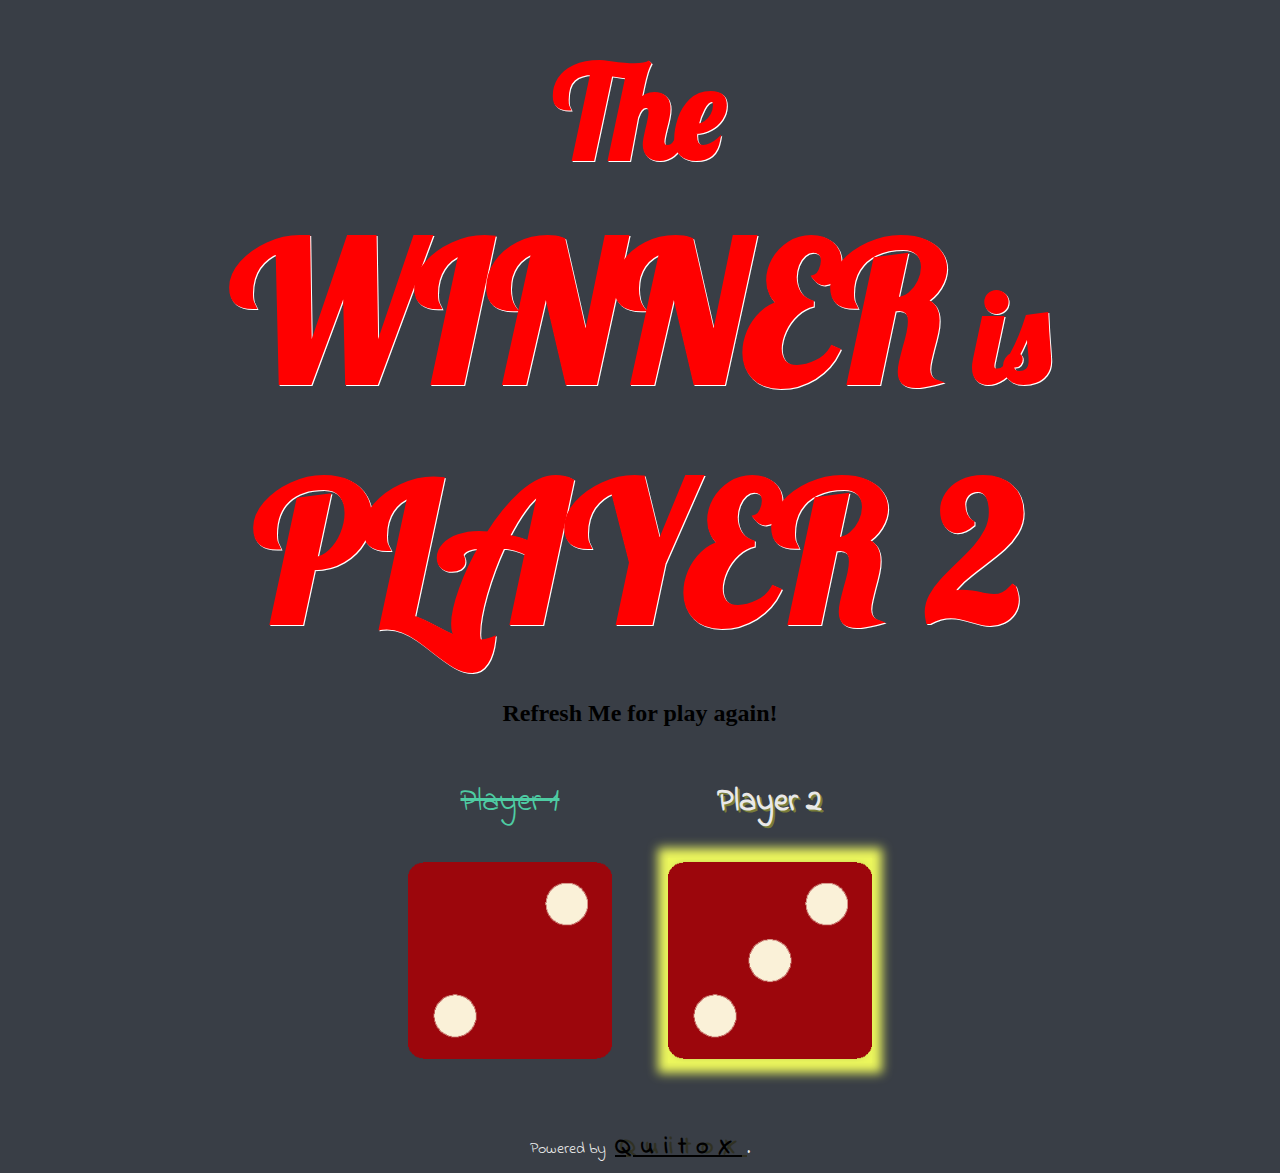
==== index.html @ 33ad1bda "Dicee - game." ====
<!DOCTYPE html>
<html lang="en" dir="ltr">
  <head>
    <meta charset="utf-8">
    <title>Dicee</title>
    <link rel="stylesheet" href="styles.css">
    <link href="https://fonts.googleapis.com/css?family=Indie+Flower|Lobster" rel="stylesheet">

  </head>
  <body>

    <div class="container">
      <h1></h1>
      <h2>Refresh Me for play again!</h2>

      <div class="dice">
        <p>Player 1</p>
        <img class="img1" src="">
      </div>

      <div class="dice">
        <p>Player 2</p>
        <img class="img2" src="">
      </div>

    </div>

    <script type="text/javascript" src="js.js"></script>
  </body>

  <footer>
    Powered by <a href="">QuitoX</a>.
  </footer>
</html>
---- styles.css ----
.container {
  width: 70%;
  margin: auto;
  text-align: center;
}

.dice {
  text-align: center;
  display: inline-block;

}

body {
  background-color: #393E46;
}

h1 {
  margin: 30px;
  font-family: 'Lobster', cursive;
  text-shadow: 1px 1px #fff; /*-5px 0 #303123;*/
  font-size: 8rem;
  color: #4ECCA3;
}
strong{
  font-size: 1.5em;
}

p {
  font-size: 2rem;
  color: #4ECCA3;
  font-family: 'Indie Flower', cursive;
}
p.winner{
  font-weight: 900;
  text-shadow: 2px 2px #787c38; 
  color: rgb(233, 232, 232);
}
img {
  width: 80%;
  border-radius: 0%;

}
img.winner{
  box-shadow: rgb(236, 247, 93) 0px 0px 10px 10px, rgb(236, 247, 93) 0px 0px 10px 10px inset;
}

footer {
  margin-top: 5%;
  color: #EEEEEE;
  text-align: center;
  font-family: 'Indie Flower', cursive;

}
footer a{
  font-family: 'Indie Flower', cursive;
  /*<link href="https://fonts.googleapis.com/css?family=Indie+Flower|Lobster" rel="stylesheet">*/
  font-size: 1.5rem;
  color: #000000;
  font-weight: 700;
  letter-spacing: 10px;
  padding: 0 5px;
  text-shadow: #303123 5px 0px;
}
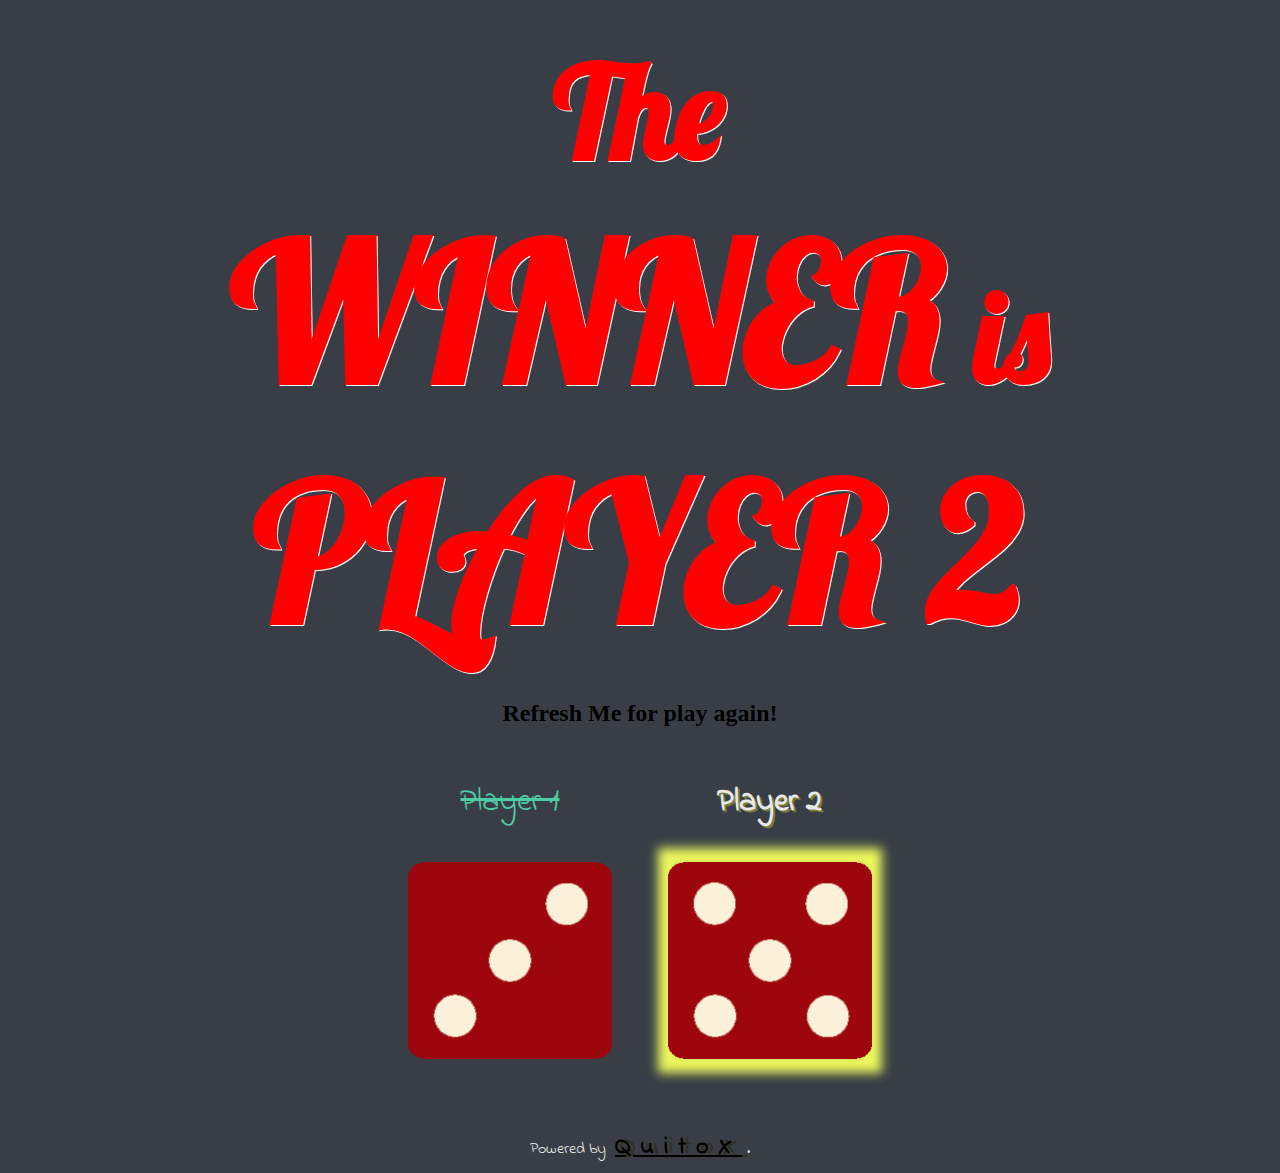
==== commit 69f55f34: "adding viewport at meta tag." ====
--- a/index.html
+++ b/index.html
@@ -2,7 +2,8 @@
 <html lang="en" dir="ltr">
   <head>
     <meta charset="utf-8">
-    <title>Dicee</title>
+    <meta name="viewport" content="width=device-width, initial-scale=1.0">
+    <title>Dicee - The Game</title>
     <link rel="stylesheet" href="styles.css">
     <link href="https://fonts.googleapis.com/css?family=Indie+Flower|Lobster" rel="stylesheet">
 
--- a/styles.css
+++ b/styles.css
@@ -61,3 +61,13 @@
   padding: 0 5px;
   text-shadow: #303123 5px 0px;
 }
+@media (max-withd: 500px){
+  h1{
+    font-size: 2rem;
+  }
+}
+@media (max-withd: 800px){
+  h1{
+    font-size: 4rem;
+  }
+}
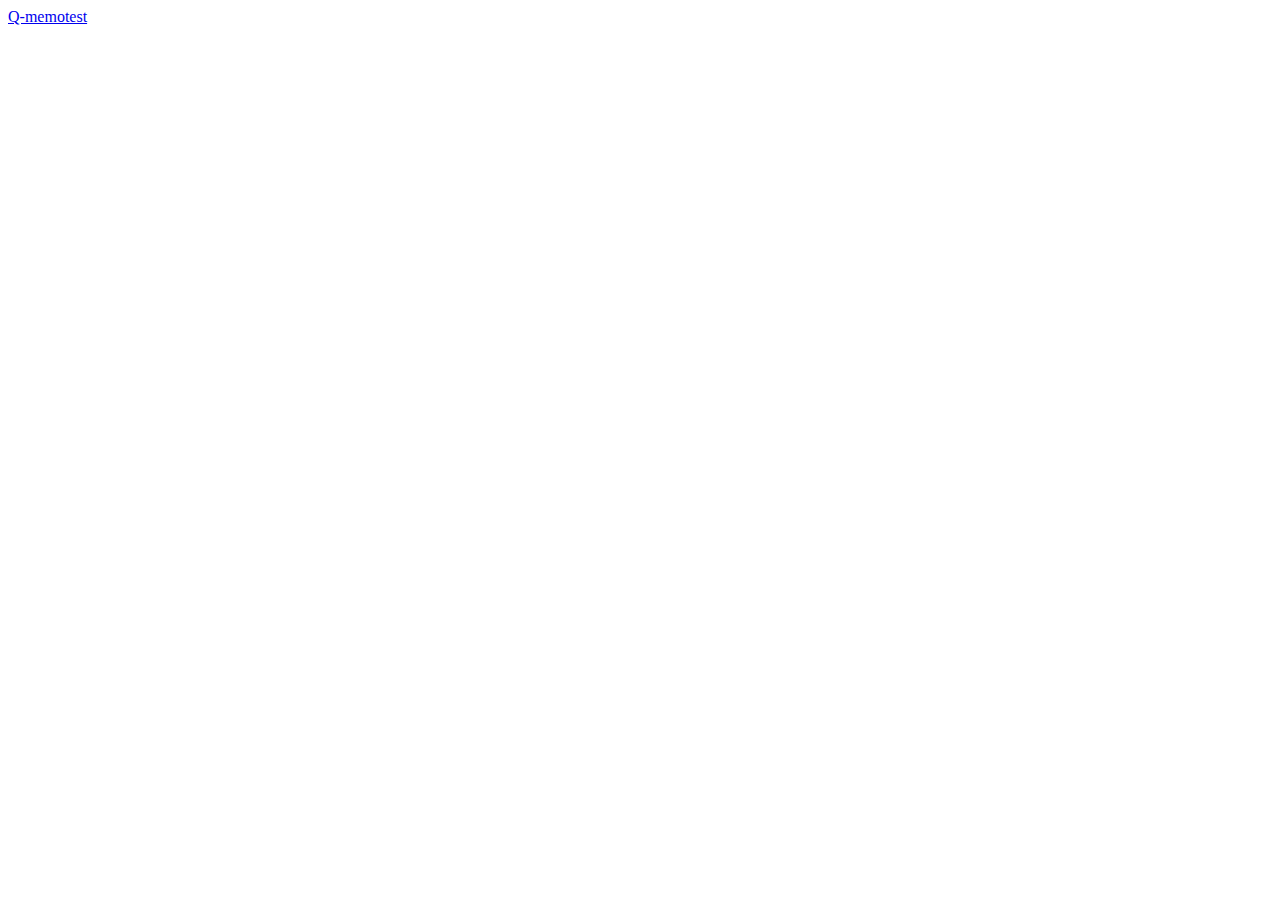
==== commit d1c3d158: "Re - inicio!" ====
--- a/index.html
+++ b/index.html
@@ -1,35 +1,12 @@
 <!DOCTYPE html>
-<html lang="en" dir="ltr">
-  <head>
-    <meta charset="utf-8">
+<html lang="en">
+<head>
+    <meta charset="UTF-8">
+    <meta http-equiv="X-UA-Compatible" content="IE=edge">
     <meta name="viewport" content="width=device-width, initial-scale=1.0">
-    <title>Dicee - The Game</title>
-    <link rel="stylesheet" href="styles.css">
-    <link href="https://fonts.googleapis.com/css?family=Indie+Flower|Lobster" rel="stylesheet">
-
-  </head>
-  <body>
-
-    <div class="container">
-      <h1></h1>
-      <h2>Refresh Me for play again!</h2>
-
-      <div class="dice">
-        <p>Player 1</p>
-        <img class="img1" src="">
-      </div>
-
-      <div class="dice">
-        <p>Player 2</p>
-        <img class="img2" src="">
-      </div>
-
-    </div>
-
-    <script type="text/javascript" src="js.js"></script>
-  </body>
-
-  <footer>
-    Powered by <a href="">QuitoX</a>.
-  </footer>
-</html>
+    <title>Introducción</title>
+</head>
+<body>
+    <a href="Q-memotest/Q-memotest.html">Q-memotest</a>
+</body>
+</html>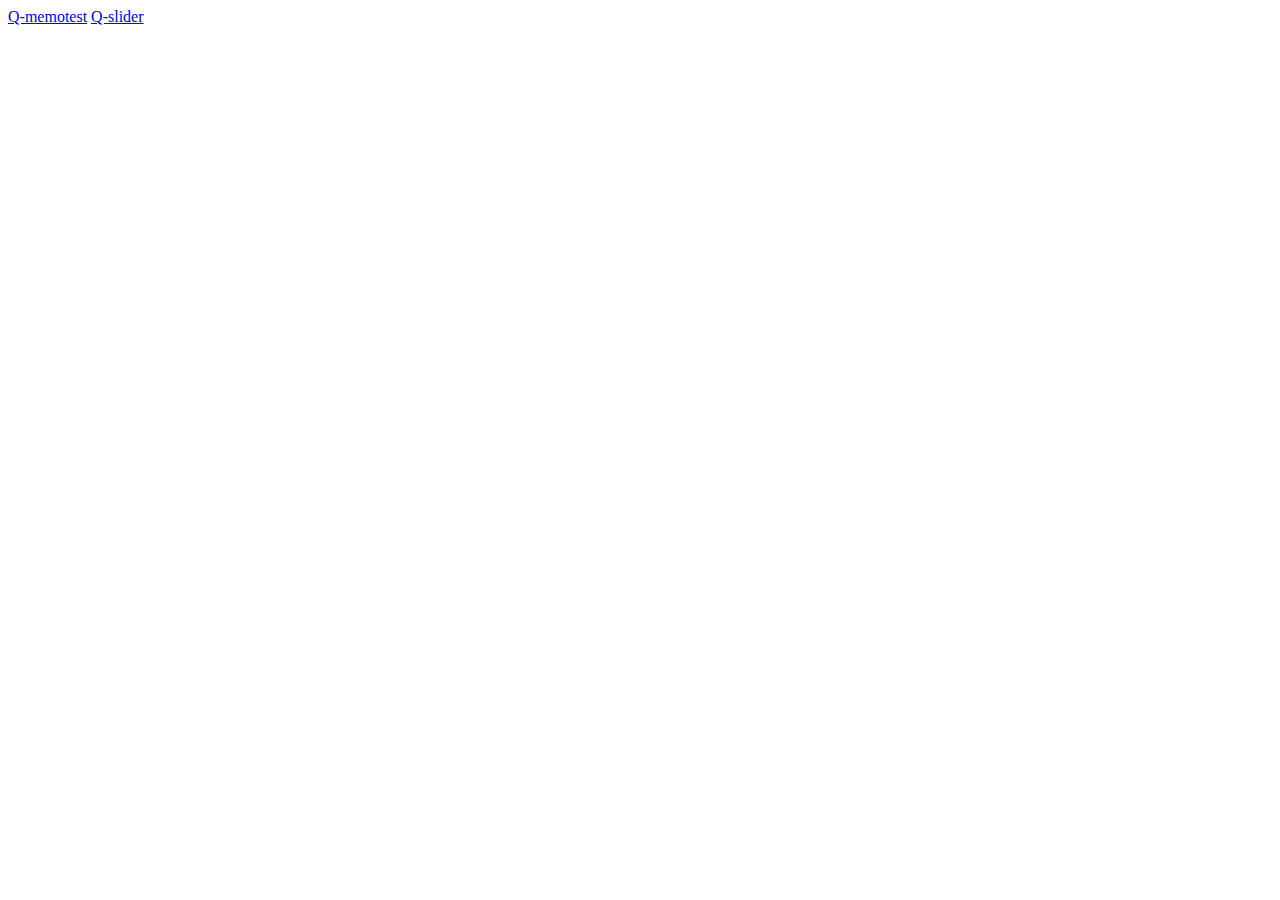
==== commit 07766b55: "Agrago proyecto Q-slider v1.5.0" ====
--- a/index.html
+++ b/index.html
@@ -8,5 +8,7 @@
 </head>
 <body>
     <a href="Q-memotest/Q-memotest.html">Q-memotest</a>
+    <a href="Q-Slider_v1.5.0/Q-slider-v1.5.0.html">Q-slider</a>
+
 </body>
 </html>